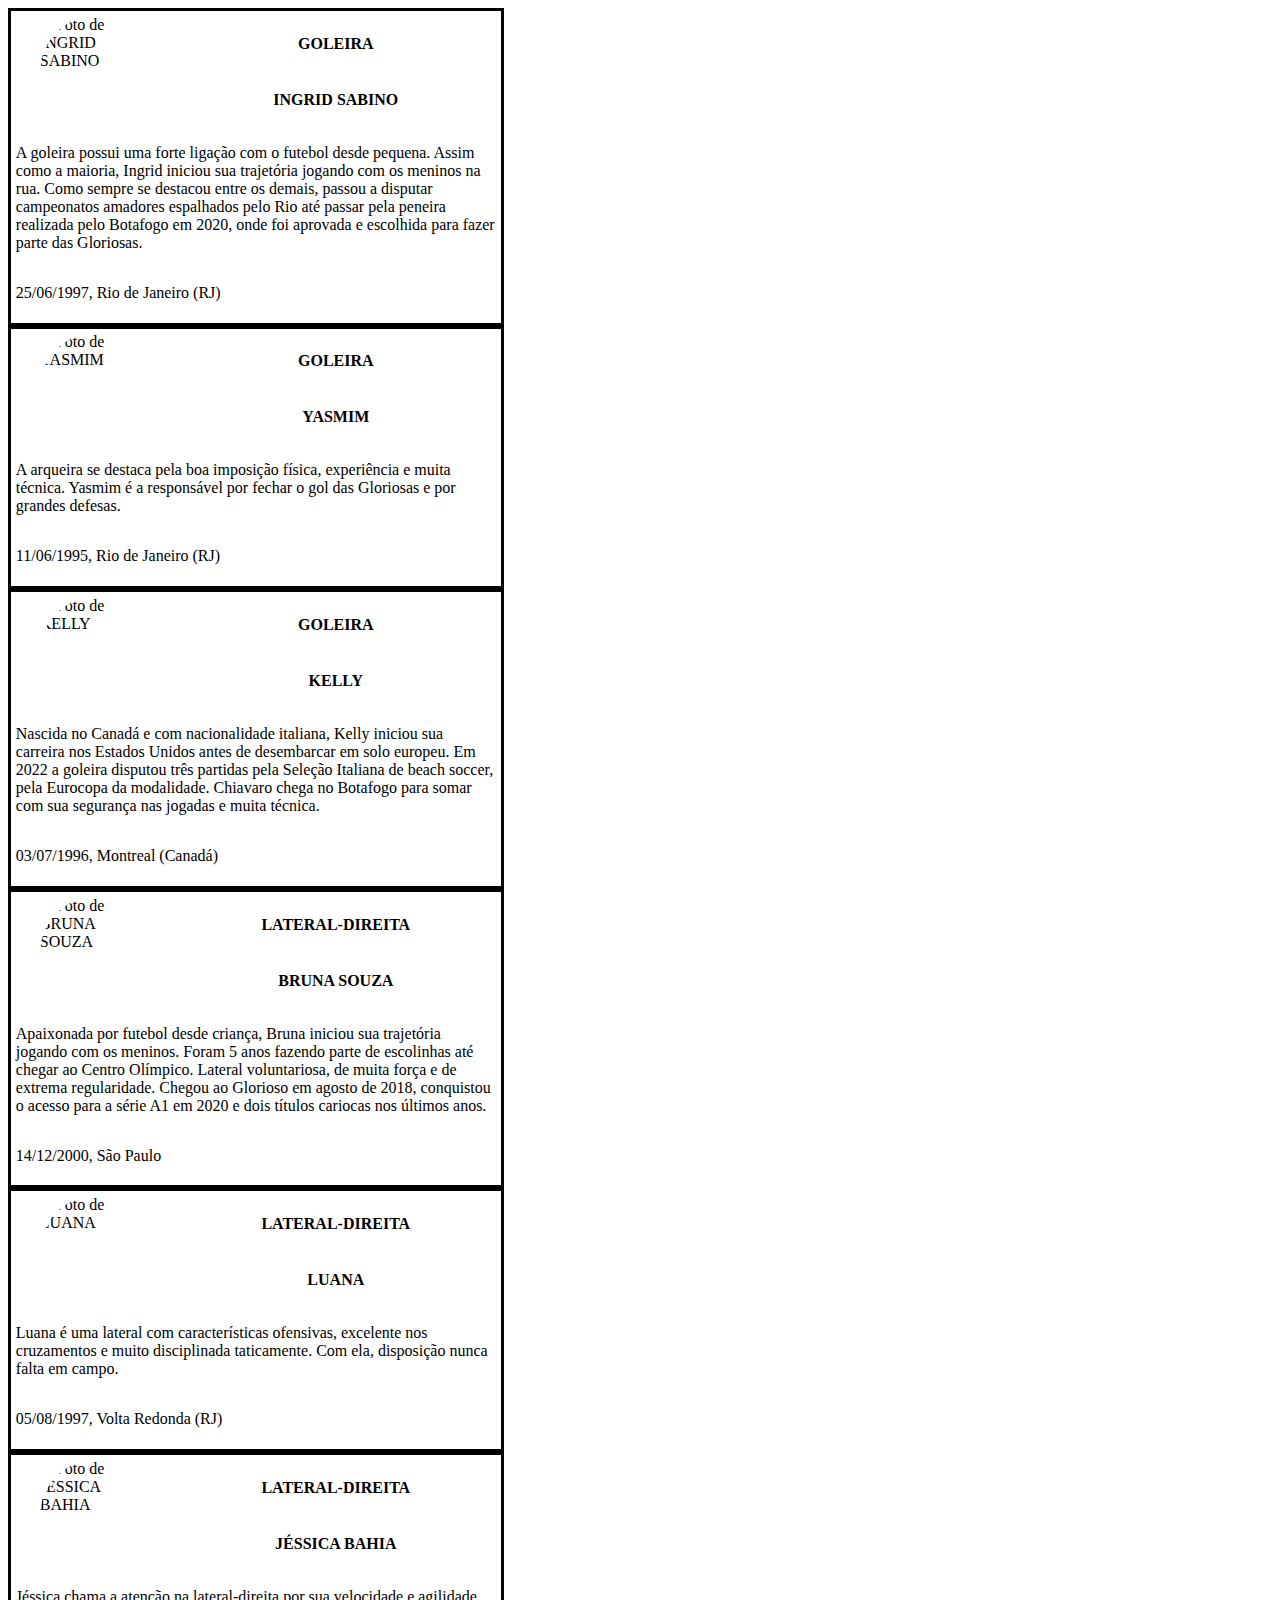
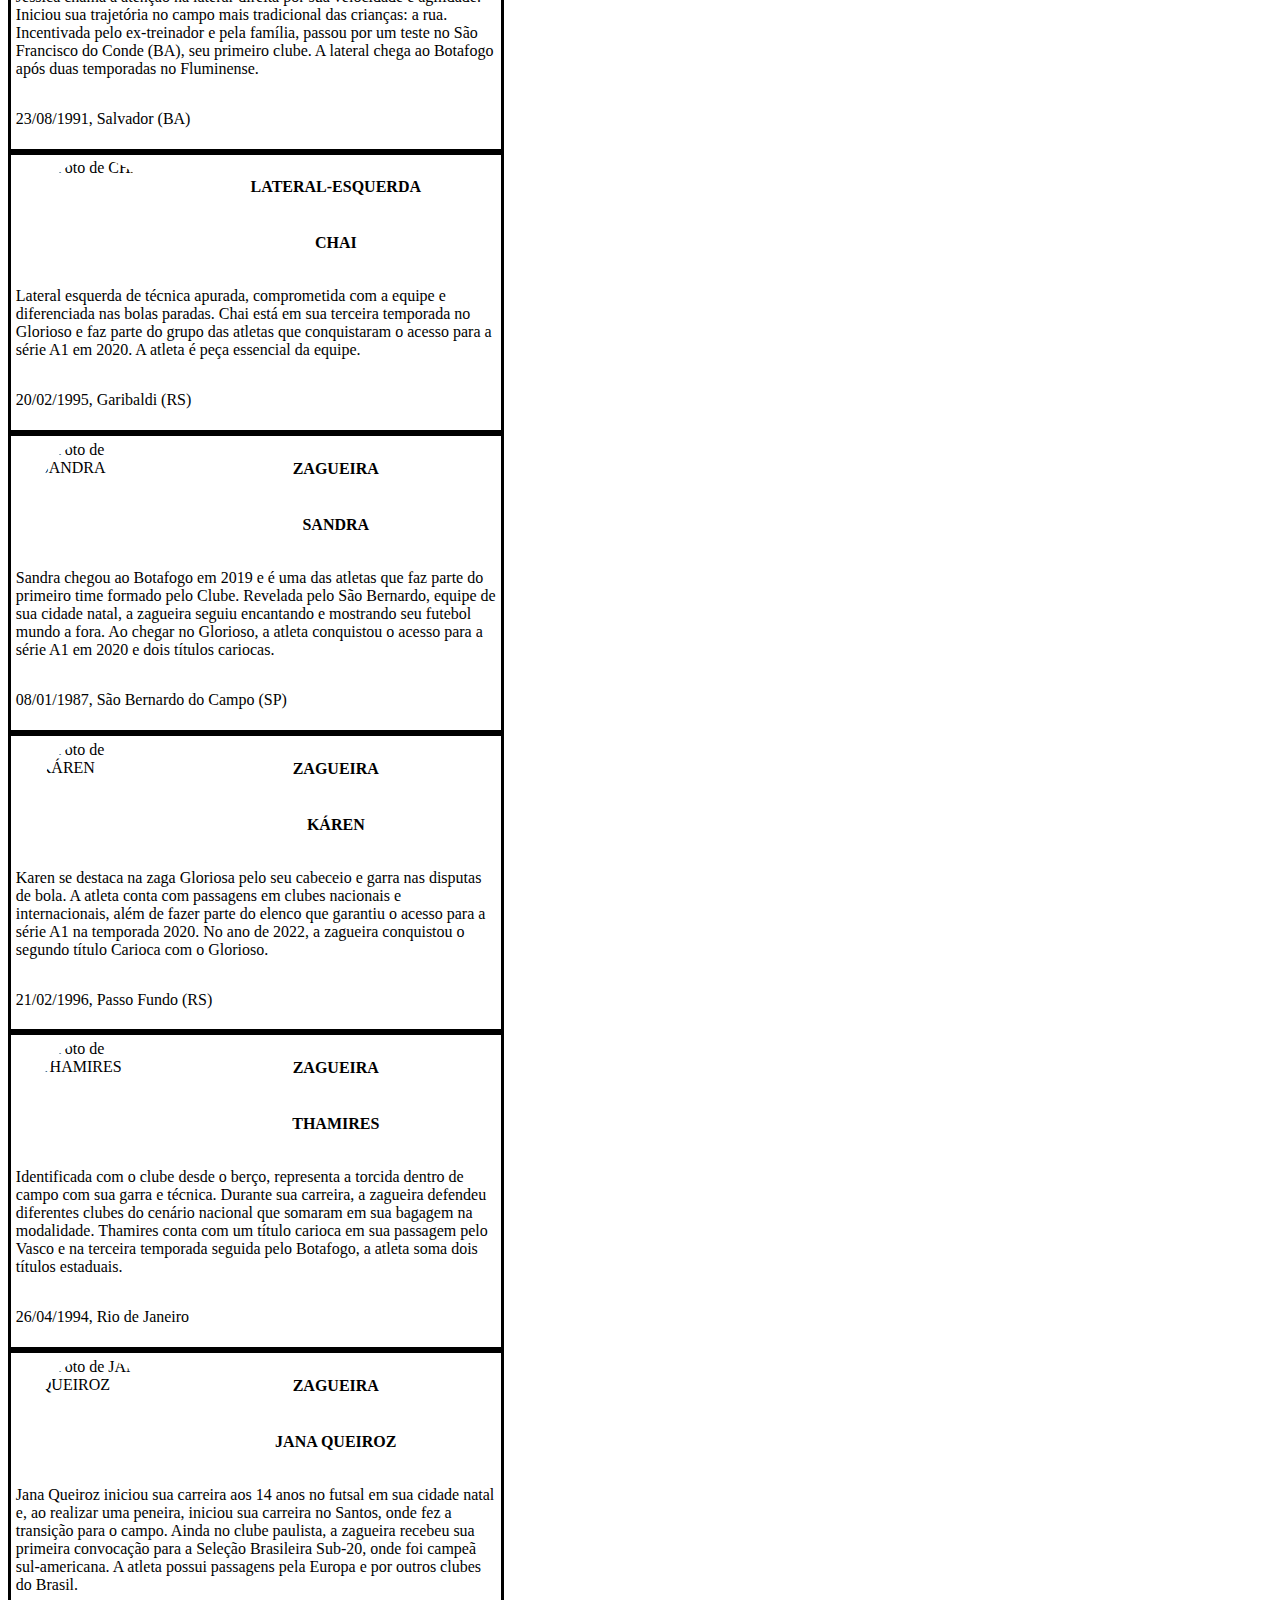
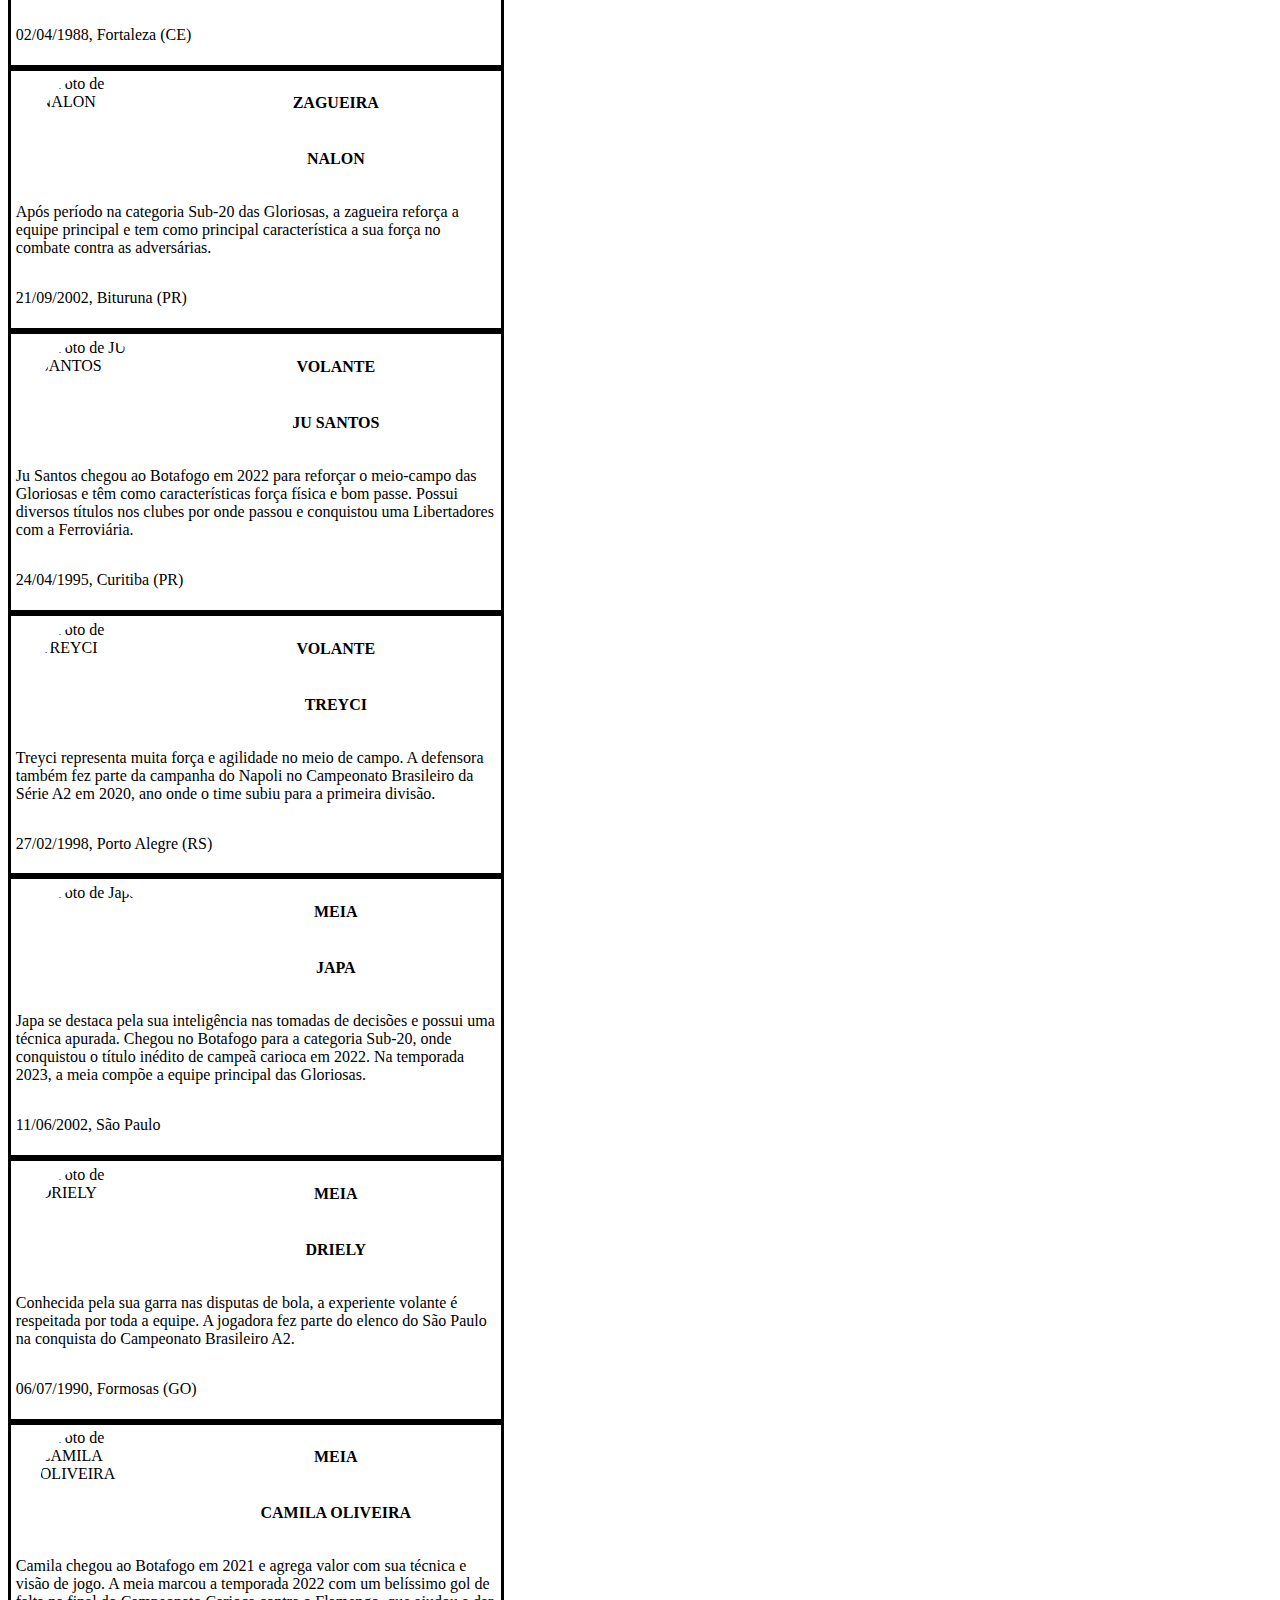
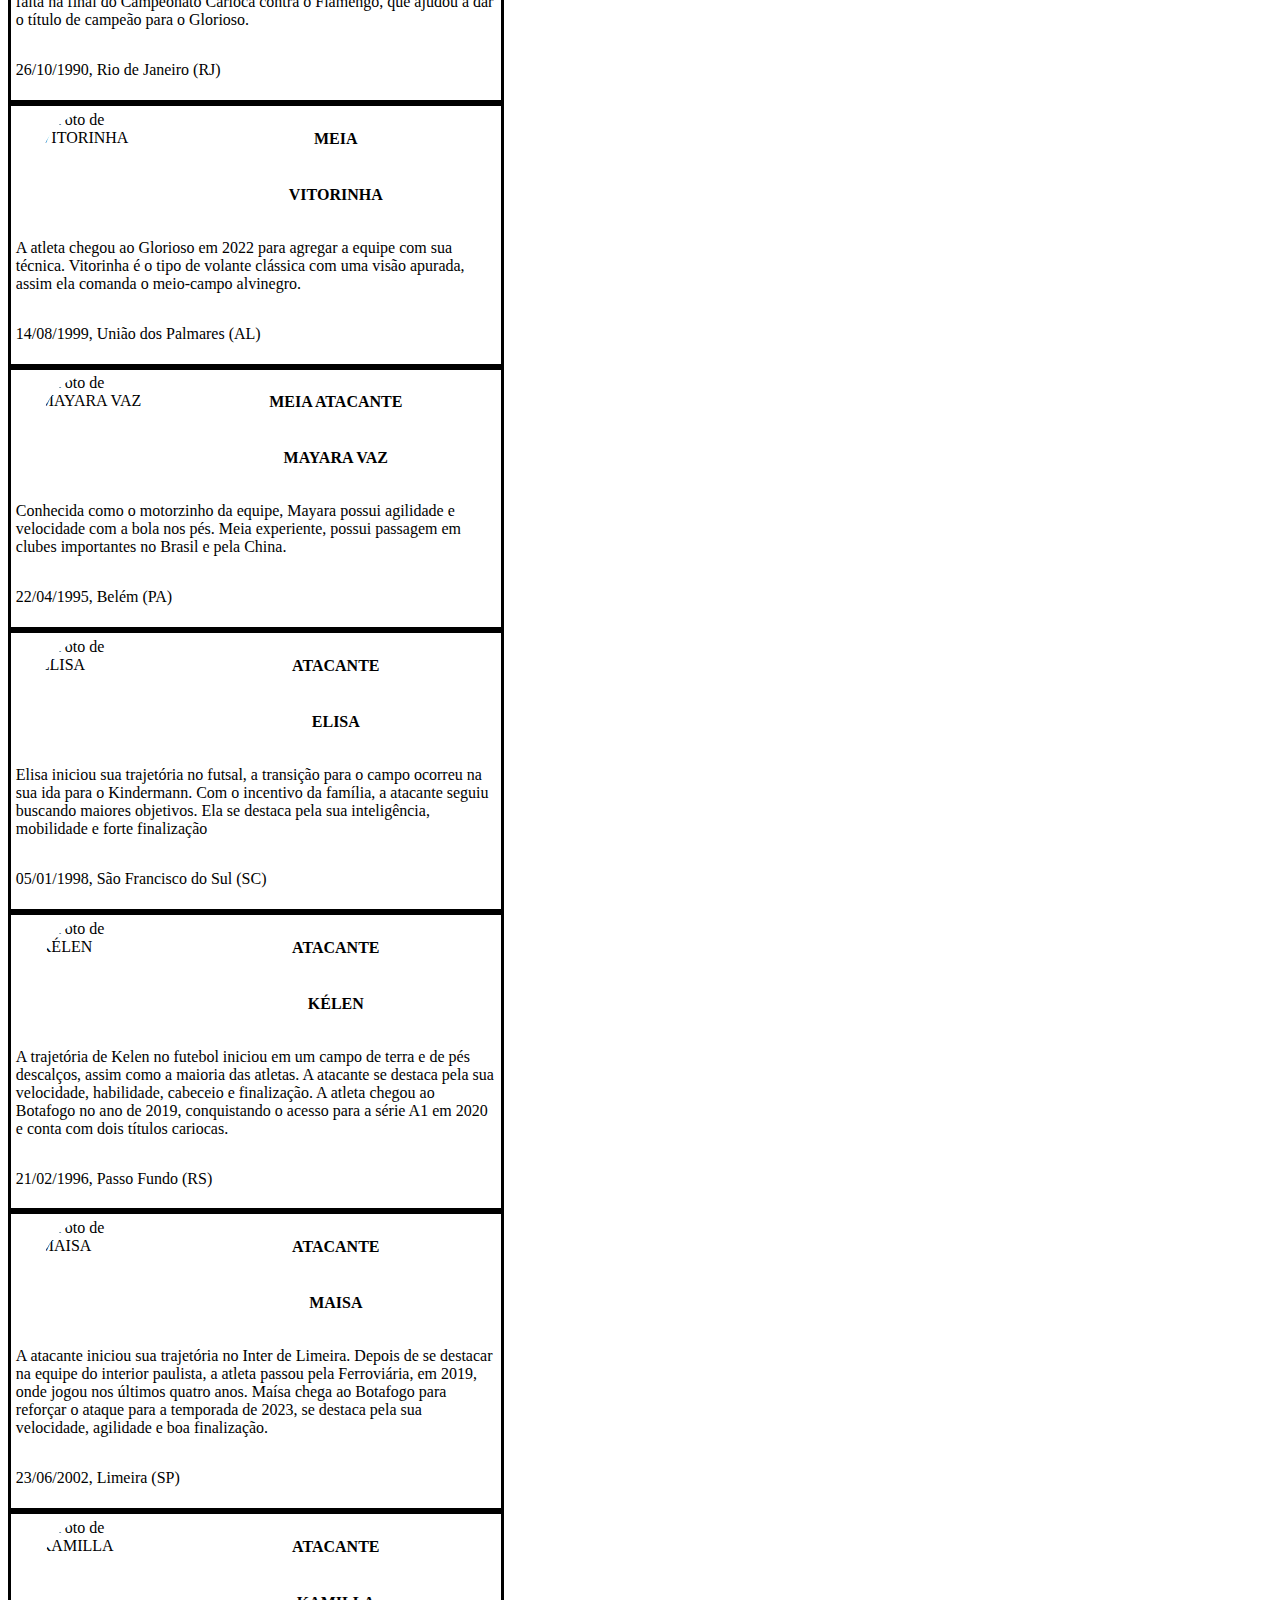
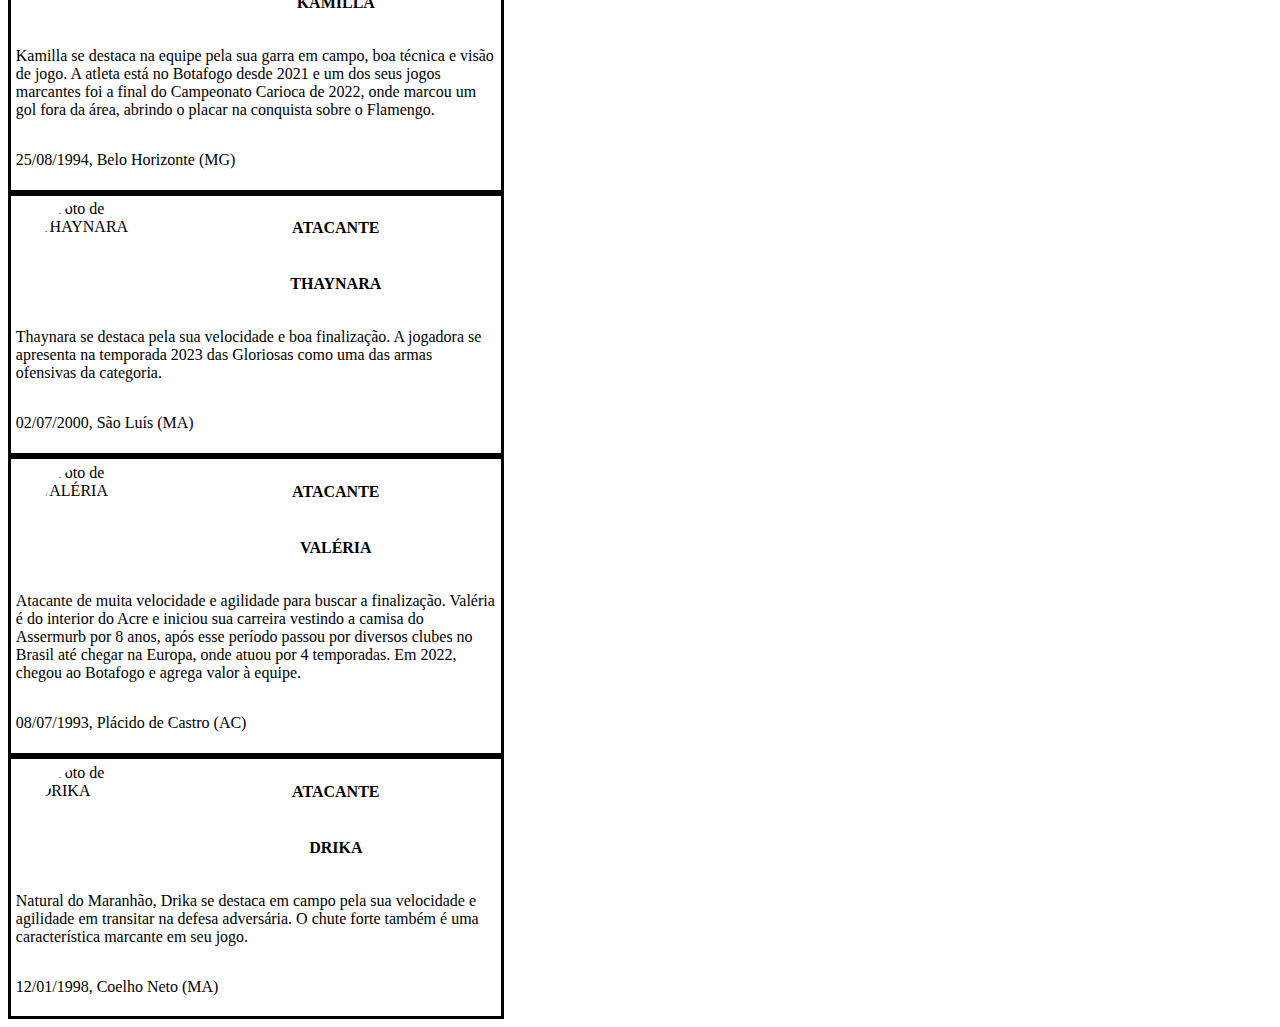
==== assíncrono/index.html @ eb8c8bcd "inicio estilo com js" ====
<!DOCTYPE html>
<html lang="en">
<head>
    <meta charset="UTF-8">
    <meta name="viewport" content="width=device-width, initial-scale=1.0">
    <title>Document</title>
    <script src="feminino.js"></script>
    <script src="script.js" defer></script>
    <link rel="stylesheet" href="estilo.css">
</head>
<body>
    
</body>
</html>
---- assíncrono/estilo.css ----
.card{
    width: 30rem;
    display: grid;
    grid-template-columns: 1fr 2fr;
    grid-template-areas: 
    "a1 a2"
    "a1 a3"
    "a4 a4"
    "a5 a5";
    border: solid;
    padding: .3rem;
}

div.imagem {
    grid-area: a1;
    display: flex;
    justify-content: center;
    align-items: center;
}

img {
    width: 7rem;
    height: 7rem;
    border-radius: 50%;
    object-fit: cover;
    object-position: 20% 20%;
}

p.posicao{
    grid-area: a2;
}

p.nome {
    grid-area: a3;
}

p.nome, p.posicao{
    display: flex;
    justify-content: center;
    align-items: center;
    text-transform: uppercase;
    font-weight: bold;
}

p.descri {
    grid-area: a4;
}

p.nascimento {
    grid-area: a5;
}
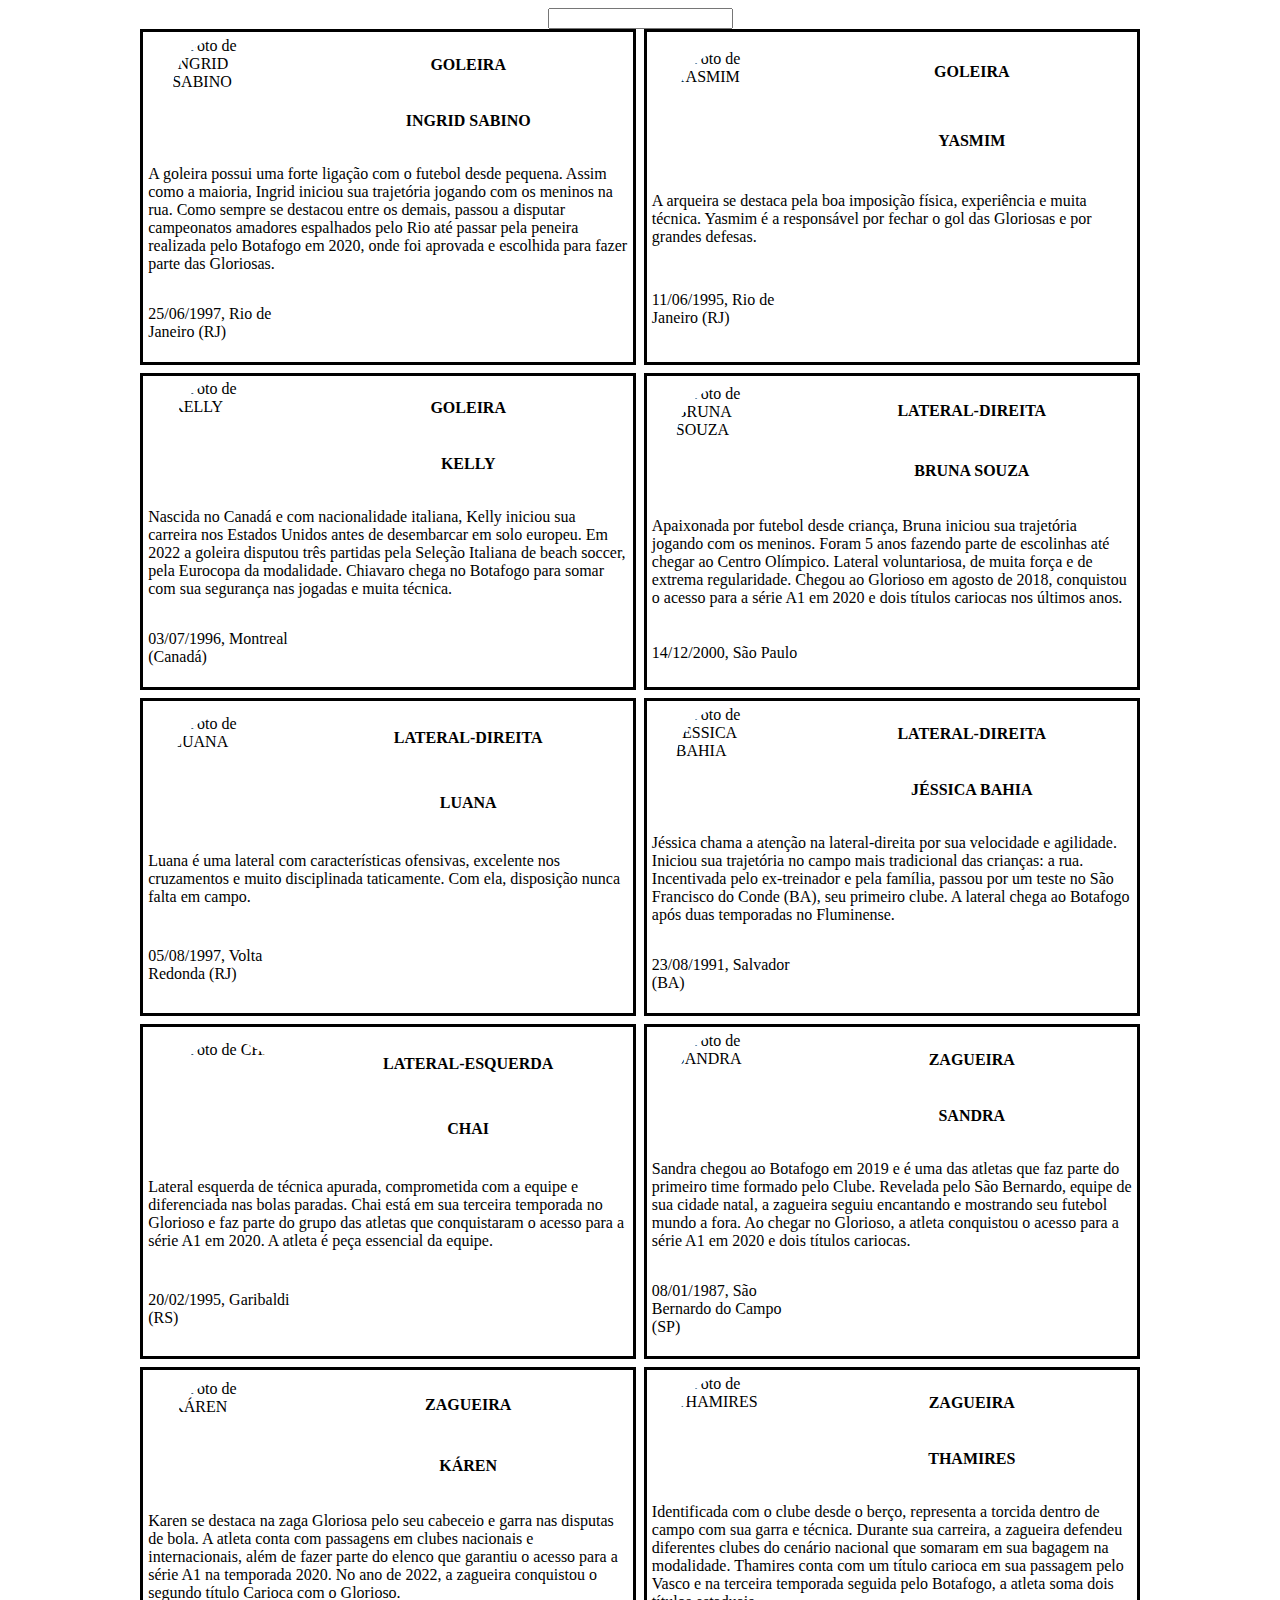
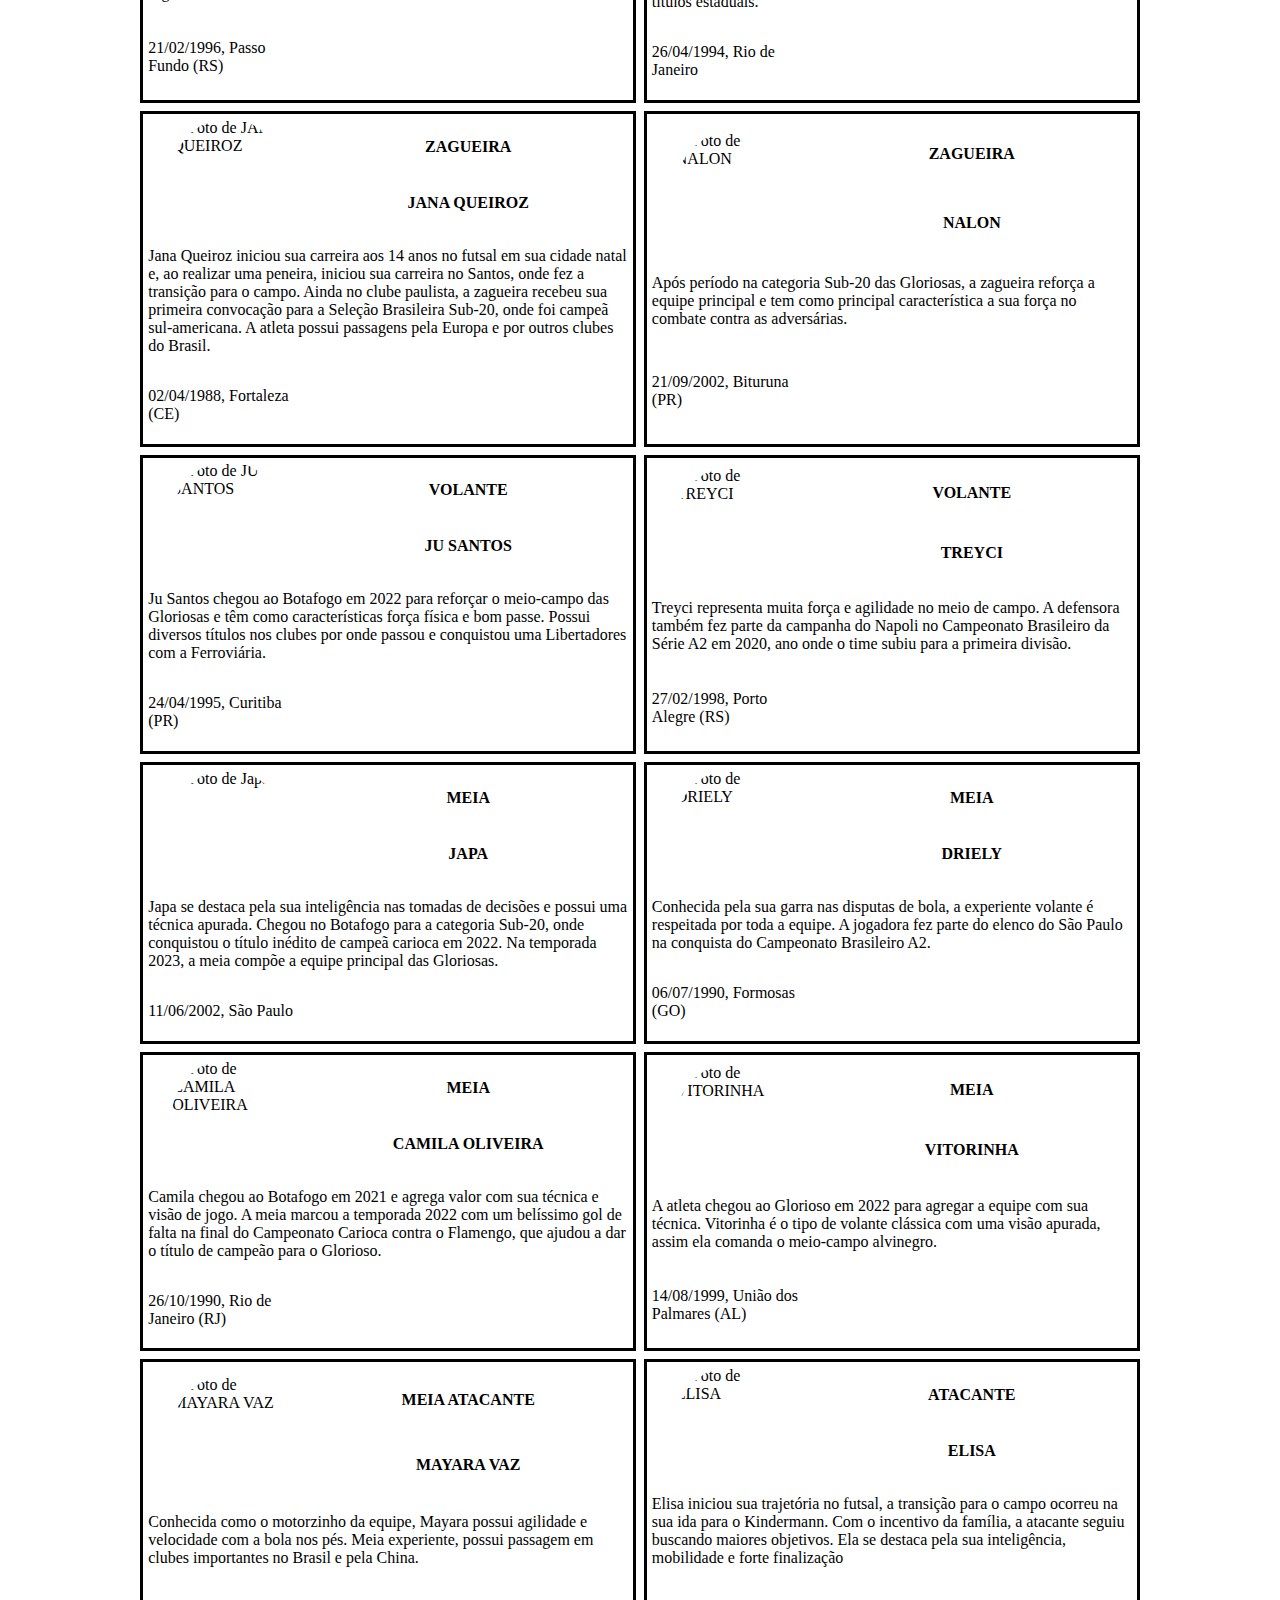
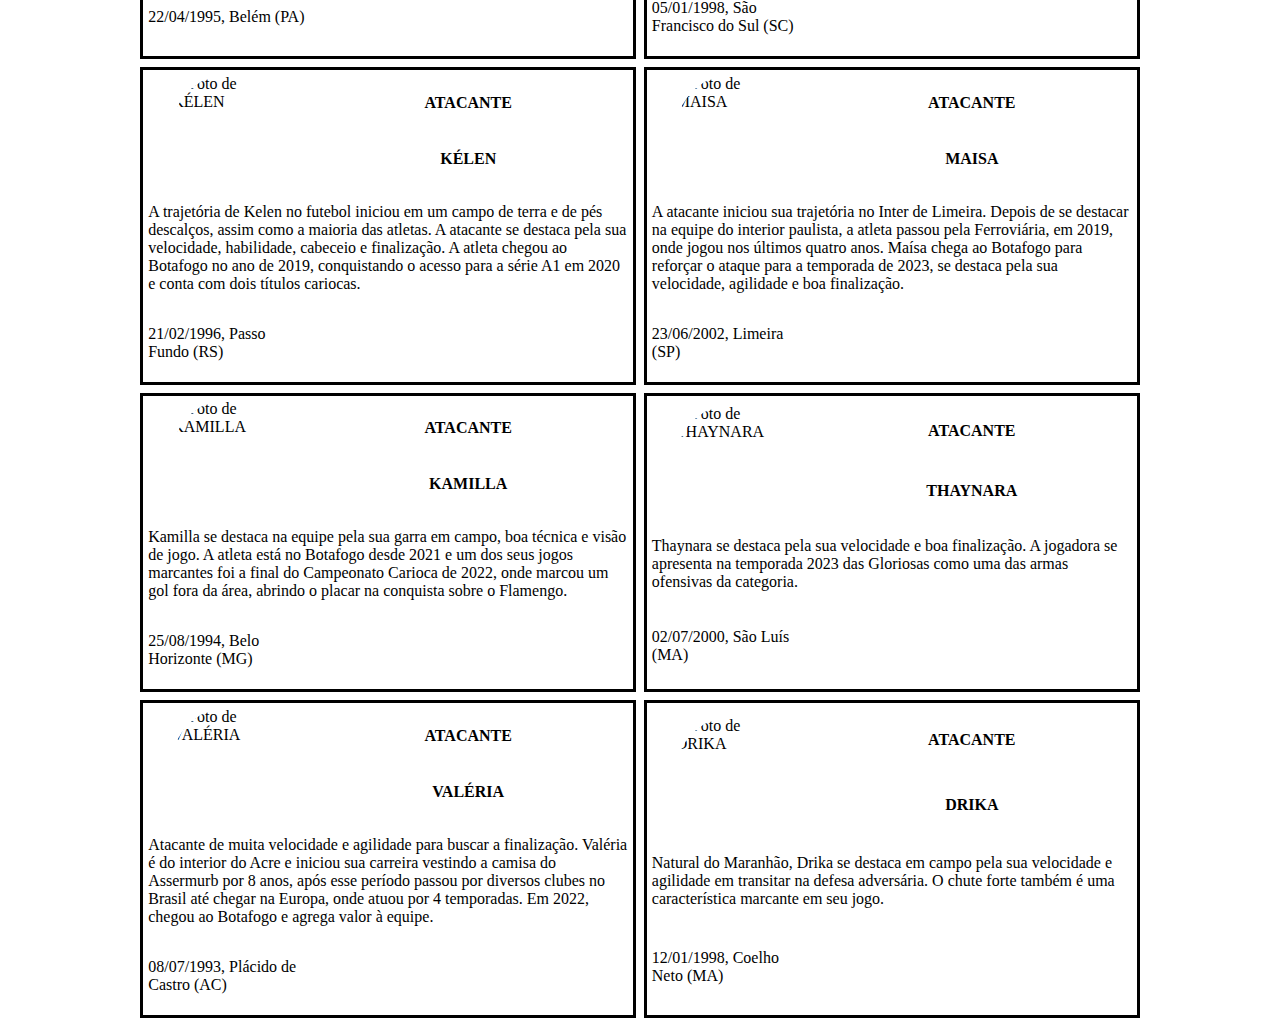
==== commit 4b51665d: "finalizando filtro" ====
--- a/assíncrono/index.html
+++ b/assíncrono/index.html
@@ -6,7 +6,6 @@
     <title>Document</title>
     <script src="feminino.js"></script>
     <script src="script.js" defer></script>
-    <link rel="stylesheet" href="estilo.css">
 </head>
 <body>
     
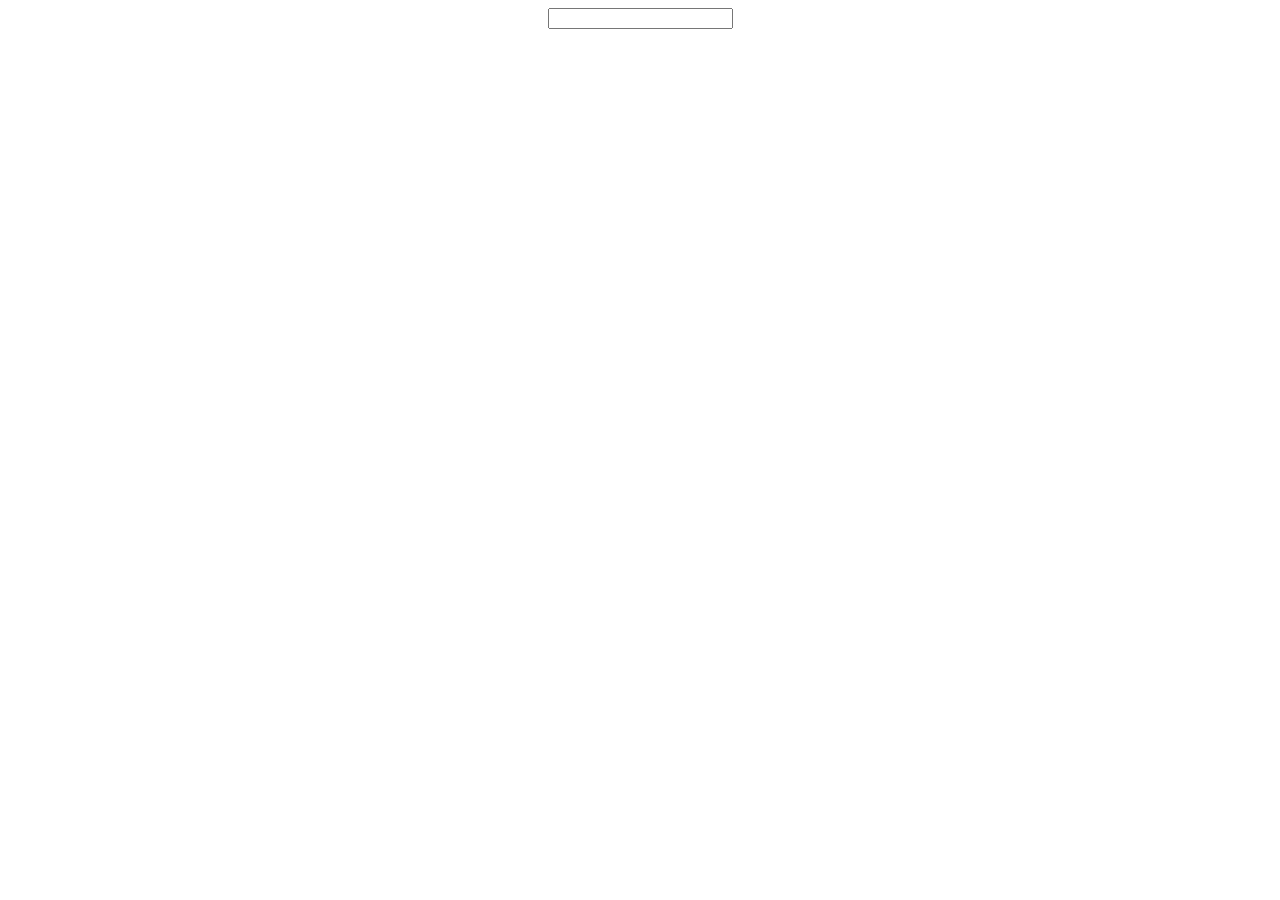
==== commit b2a4d822: "finalizando assíncrono" ====
--- a/assíncrono/index.html
+++ b/assíncrono/index.html
@@ -4,7 +4,6 @@
     <meta charset="UTF-8">
     <meta name="viewport" content="width=device-width, initial-scale=1.0">
     <title>Document</title>
-    <script src="feminino.js"></script>
     <script src="script.js" defer></script>
 </head>
 <body>
